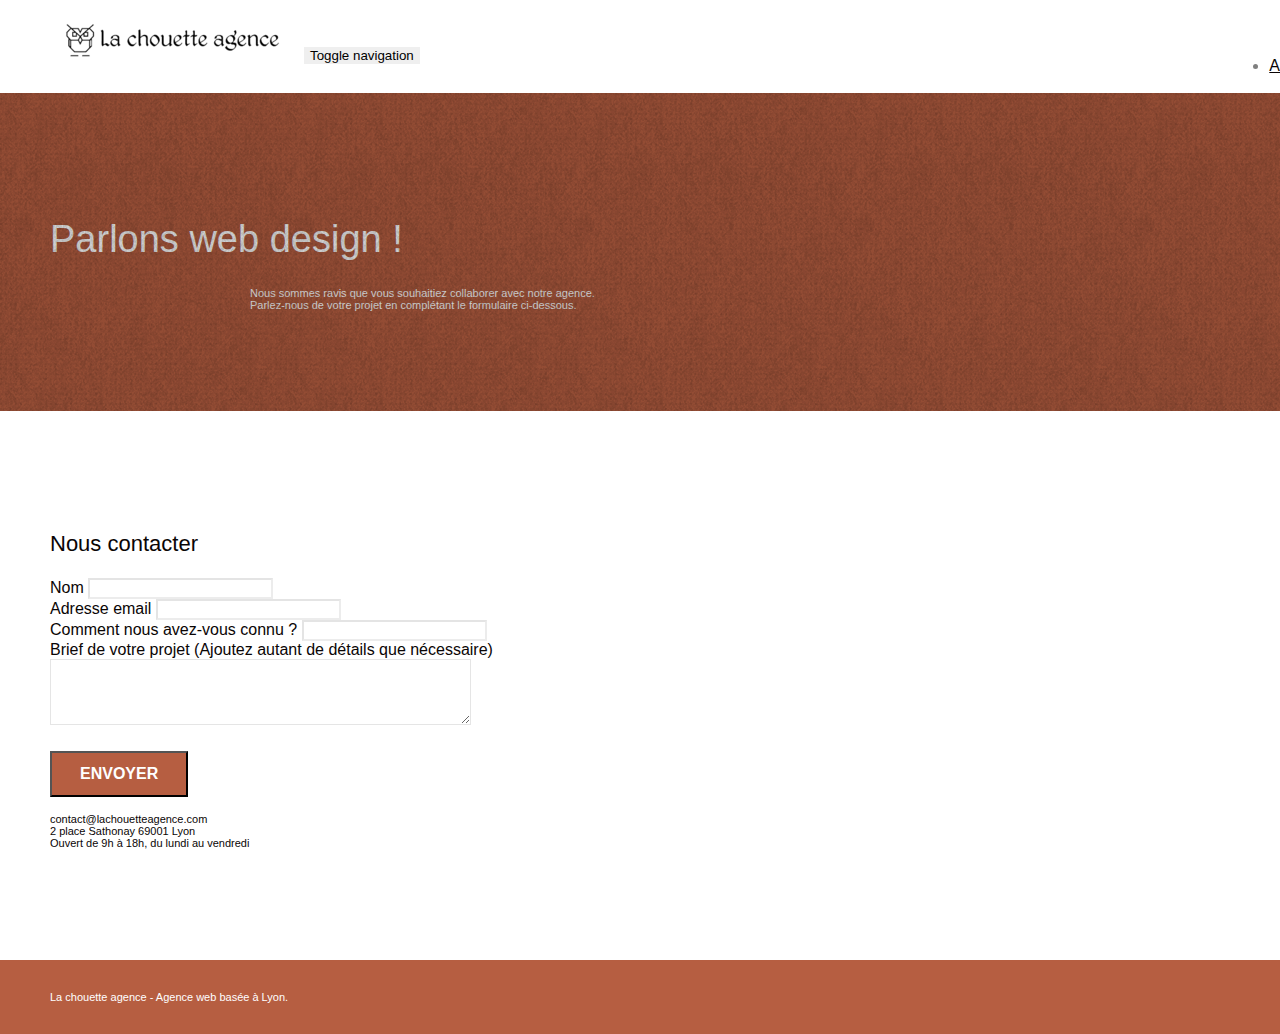
==== contact.html @ 4a5f7260 "supprime lien vide" ====
<!doctype html>
<html lang="fr">
<head>
	<meta charset="utf-8">
	<title>Contacter l'entreprise web design (Lyon): La chouette agence</title>
    <meta name="description" content="Vous avez un projet de refonte ou bien de création de site web? Contactez notre agence web design à Lyon.">
    <meta name="viewport" content="width=device-width, initial-scale=1.0, viewport-fit=cover">
    <link rel="shortcut icon" type="image/png" href="favicon.jpg">
    
	<link rel="stylesheet" type="text/css" href="./css/bootstrap.min.css">
	<link rel="stylesheet" type="text/css" href="style.css">
	<link rel="stylesheet" type="text/css" href="./css/font-awesome.min.css">
	<link rel="stylesheet" type="text/css" href="./css/et-line.min.css">
	
    
	<script src="./js/jquery-2.1.0.min.js"></script>
	<script src="./js/bootstrap.min.js"></script>
	<script src="./js/blocs.min.js"></script>
	<script src="./js/jqBootstrapValidation.js"></script>
	<script src="./js/formHandler.js"></script>

    
<!-- Analytics -->
 
<!-- Analytics END -->
    
</head>
<body>
<!-- Principal conteneur -->
	<div class="page-container">
			<!-- bloc-0 -->
			<header class="bloc bgc-white l-bloc " id="bloc-0">
				<div class="container bloc-sm">
					<nav class="navbar row">
						<div class="navbar-header">
							<a class="navbar-brand" href="index.html"><img src="img/la-chouette-agence.png" alt="entreprise web design logo"/></a>
							<button id="nav-toggle" type="button" class="ui-navbar-toggle navbar-toggle" data-toggle="collapse" data-target=".navbar-1">
								<span class="sr-only">Toggle navigation</span><span class="icon-bar"></span><span class="icon-bar"></span><span class="icon-bar"></span>
							</button>
						</div>
						<div class="collapse navbar-collapse navbar-1 special-dropdown-nav">
							<ul class="site-navigation nav navbar-nav">
								<li>
									<a href="index.html">Accueil</a>
								</li>
								<li>
								</li>
								<li>
									<a href="contact.html">Contact</a>
								</li>
							</ul>
						</div>
					</nav>
				</div>
			</header>
			<!-- bloc-0 END -->

			<main>
				<section class="bloc bg-dots-bg bg-repeat bgc-atomic-tangerine d-bloc bloc-bg-texture texture-paper" id="bloc-6">
					<div class="container bloc-lg">
						<div class="row">
							<div class="col-sm-12">
								<h1 class="text-center hero-bloc-text tc-white">
									Parlons web design !
								</h1>
								<p class="text-center mg-lg tc-white tight-width-whitespace">
									Nous sommes ravis que vous souhaitiez collaborer avec notre agence.<br>
									Parlez-nous de votre projet en complétant le formulaire ci-dessous.
								</p>
							</div>
						</div>
					</div>
				</section>
				<!-- bloc-6 END -->

				<!-- bloc-7 -->
				<section class="bloc bgc-white l-bloc" id="bloc-7">
					<div class="container bloc-lg">
						<h2>Nous contacter</h2>
						<div class="row">
							<div class="col-sm-6">
								<form id="form_1" novalidate>
									<div class="form-group">
										<label for="name">
											Nom
										</label>
										<input id="name" class="form-control" required />
									</div>
									<div class="form-group">
										<label for="email">
											Adresse email
										</label>
										<input id="email" class="form-control" type="email" required />
									</div>
									<div class="form-group">
										<label for="input_504">
											Comment nous avez-vous connu ?
										</label>
										<input class="form-control" type="email" required id="input_504" />
									</div>
									<div class="form-group">
										<label for="message">
											Brief de votre projet (Ajoutez autant de détails que nécessaire)<br>
										</label><textarea id="message" class="form-control" rows="4" cols="50" required></textarea>
									</div> 
									<button class="bloc-button btn btn-lg btn-block cta-hero btn-atomic-tangerine" type="submit">
										Envoyer
									</button>
								</form>
							</div>
							<div class="col-sm-6">
								<p>
									contact@lachouetteagence.com<br>2 place Sathonay 69001 Lyon<br>Ouvert de 9h à 18h, du lundi au vendredi<br>
								</p>
							</div>
						</div>
					</div>
				</section>
				<!-- bloc-7 END -->

				<!-- ScrollToTop Button -->
				<a class="bloc-button btn btn-d scrollToTop" onclick="scrollToTarget('1')"><span class="fa fa-chevron-up"></span></a>
				<!-- ScrollToTop Button END-->				
			</main>

			<!-- bloc-6 -->



<!-- Footer - bloc-8 -->
		<footer class="bloc bgc-atomic-tangerine d-bloc" id="bloc-8">
			<div class="container bloc-sm">
				<div class="row">
					<div class="col-sm-12">
						<p class="text-center white">
							La chouette agence - Agence web basée à Lyon.<br>
						</p>
						<div class="row row-no-gutters social">
							<div class="col-sm-3">
								<div class="text-center">
									<span class="fa fa-twitter icon-md"></span>
								</div>
							</div>
							<div class="col-sm-3">
								<div class="text-center">
									<span class="fa fa-facebook icon-md"></span>
								</div>
							</div>
							<div class="col-sm-3">
								<div class="text-center">
									<span class="fa fa-dribbble icon-md"></span>
								</div>
							</div>
							<div class="col-sm-3">
								<div class="text-center">
									<span class="fa fa-instagram icon-md"></span>
								</div>
							</div>
						</div>
					</div>
				</div>
			</div>
		</footer>
<!-- Footer - bloc-8 END -->

	</div>
<!-- Principal conteneur END -->
    

</body>
</html>
---- style.css ----
body {
    margin: 0;
    padding: 0;
    background: #FFF;
    overflow-x: hidden;
    -webkit-font-smoothing: antialiased;
    -moz-osx-font-smoothing: grayscale;
}

a,
button {
    transition: all .3s ease-in-out;
    outline: none!important;
}

a:hover {
    text-decoration: none;
    cursor: pointer;
}

#page-loading-blocs-notifaction {
    position: fixed;
    top: 0;
    bottom: 0;
    width: 100%;
    z-index: 100000;
    background: #FFFFFF url("img/pageload-spinner.gif") no-repeat center center;
}

.bloc {
    width: 100%;
    clear: both;
    background: 50% 50% no-repeat;
    padding: 0 50px;
    -webkit-background-size: cover;
    -moz-background-size: cover;
    -o-background-size: cover;
    background-size: cover;
    position: relative;
}

.bloc .container {
    padding-left: 0;
    padding-right: 0;
}

.bloc-lg {
    padding: 100px 50px;
}

.bloc-md {
    padding: 50px;
}

.bloc-sm {
    padding: 20px 50px;
}

.bg-center,
.bg-l-edge,
.bg-r-edge,
.bg-t-edge,
.bg-b-edge,
.bg-tl-edge,
.bg-bl-edge,
.bg-tr-edge,
.bg-br-edge,
.bg-repeat {
    -webkit-background-size: auto!important;
    -moz-background-size: auto!important;
    -o-background-size: auto!important;
    background-size: auto!important;
}

.bg-repeat {
    background: repeat;
}

.bg-t-edge {
    background: top no-repeat;
}

.bloc-bg-texture::before {
    content: "";
    background-size: 2px 2px;
    position: absolute;
    top: 0;
    bottom: 0;
    left: 0;
    right: 0;
}

.texture-paper::before {
    background: url("img/texture-paper.png");
    background-size: 280px 280px;
}

.b-parallax {
    background-attachment: fixed;
}

.d-bloc {
    color: rgba(255, 255, 255, .7);
}

.d-bloc button:hover {
    color: rgba(255, 255, 255, .9);
}

.d-bloc .icon-round,
.d-bloc .icon-square,
.d-bloc .icon-rounded,
.d-bloc .icon-semi-rounded-a,
.d-bloc .icon-semi-rounded-b {
    border-color: rgba(255, 255, 255, .9);
}

.d-bloc .divider-h span {
    border-color: rgba(255, 255, 255, .2);
}

.d-bloc .a-btn,
.d-bloc .navbar a,
.d-bloc .navbar-brand,
.d-bloc a .icon-sm,
.d-bloc a .icon-md,
.d-bloc a .icon-lg,
.d-bloc a .icon-xl,
.d-bloc h1 a,
.d-bloc h2 a,
.d-bloc h3 a,
.d-bloc h4 a,
.d-bloc h5 a,
.d-bloc h6 a,
.d-bloc p a {
    color: rgba(255, 255, 255, .6);
}

.d-bloc .a-btn:hover,
.d-bloc .navbar a:hover,
.d-bloc .navbar-brand:hover,
.d-bloc a:hover .icon-sm,
.d-bloc a:hover .icon-md,
.d-bloc a:hover .icon-lg,
.d-bloc a:hover .icon-xl,
.d-bloc h1 a:hover,
.d-bloc h2 a:hover,
.d-bloc h3 a:hover,
.d-bloc h4 a:hover,
.d-bloc h5 a:hover,
.d-bloc h6 a:hover,
.d-bloc p a:hover {
    color: rgba(255, 255, 255, 1);
}

.d-bloc .navbar-toggle .icon-bar {
    background: rgba(255, 255, 255, 1);
}

.d-bloc .btn-wire,
.d-bloc .btn-wire:hover {
    color: rgba(255, 255, 255, 1);
    border-color: rgba(255, 255, 255, 1);
}

.d-bloc .panel {
    color: rgba(0, 0, 0, .5);
}

.d-bloc .panel button:hover {
    color: rgba(0, 0, 0, .7);
}

.d-bloc .panel icon {
    border-color: rgba(0, 0, 0, .7);
}

.d-bloc .panel .divider-h span {
    border-color: rgba(0, 0, 0, .1);
}

.d-bloc .panel .a-btn {
    color: rgba(0, 0, 0, .6);
}

.d-bloc .panel .a-btn:hover {
    color: rgba(0, 0, 0, 1);
}

.d-bloc .panel .btn-wire,
.d-bloc .panel .btn-wire:hover {
    color: rgba(0, 0, 0, .7);
    border-color: rgba(0, 0, 0, .3);
}

.d-bloc .panel,
.l-bloc {
    color: rgba(0, 0, 0, .5);
}

.d-bloc .panel button:hover,
.l-bloc button:hover {
    color: rgba(0, 0, 0, .7);
}

.l-bloc .icon-round,
.l-bloc .icon-square,
.l-bloc .icon-rounded,
.l-bloc .icon-semi-rounded-a,
.l-bloc .icon-semi-rounded-b {
    border-color: rgba(0, 0, 0, .7);
}

.d-bloc .panel .divider-h span,
.l-bloc .divider-h span {
    border-color: rgba(0, 0, 0, .1);
}

.d-bloc .panel .a-btn,
.l-bloc .a-btn,
.l-bloc .navbar a,
.l-bloc .navbar-brand,
.l-bloc a .icon-sm,
.l-bloc a .icon-md,
.l-bloc a .icon-lg,
.l-bloc a .icon-xl,
.l-bloc h1 a,
.l-bloc h2 a,
.l-bloc h3 a,
.l-bloc h4 a,
.l-bloc h5 a,
.l-bloc h6 a,
.l-bloc p a {
    color: rgba(0, 0, 0, .6);
}

.d-bloc .panel .a-btn:hover,
.l-bloc .a-btn:hover,
.l-bloc .navbar a:hover,
.l-bloc .navbar-brand:hover,
.l-bloc a:hover .icon-sm,
.l-bloc a:hover .icon-md,
.l-bloc a:hover .icon-lg,
.l-bloc a:hover .icon-xl,
.l-bloc h1 a:hover,
.l-bloc h2 a:hover,
.l-bloc h3 a:hover,
.l-bloc h4 a:hover,
.l-bloc h5 a:hover,
.l-bloc h6 a:hover,
.l-bloc p a:hover {
    color: rgba(0, 0, 0, 1);
}

.l-bloc .navbar-toggle .icon-bar {
    color: rgba(0, 0, 0, .6);
}

.d-bloc .panel .btn-wire,
.d-bloc .panel .btn-wire:hover,
.l-bloc .btn-wire,
.l-bloc .btn-wire:hover {
    color: rgba(0, 0, 0, .7);
    border-color: rgba(0, 0, 0, .3);
}

.voffset {
    margin-top: 30px;
}

.voffset-lg {
    margin-top: 80px;
}

.row-no-gutters {
    margin-right: 0;
    margin-left: 0;
}

.row.row-no-gutters > [class^="col-"],
.row.row-no-gutters > [class*=" col-"] {
    padding-right: 0;
    padding-left: 0;
}

#bloc-1-hero h1 {
    font-size: 32px;
}

.navbar {
    margin-bottom: 0;
    z-index: 1;
}

.navbar-brand {
    height: auto;
    padding: 3px 15px;
    font-size: 25px;
    font-weight: normal;
    font-weight: 600;
    line-height: 44px;
}

.navbar-brand img {
    max-height: 200px;
    margin: 0 5px 0 0;
    display: inline;
}

.navbar-brand img[src$=svg] {
    min-width: 100px;
}

.nav-center .navbar-brand img {
    margin: 0;
}

.navbar .nav {
    padding-top: 2px;
    margin-right: -16px;
    float: right;
    z-index: 1;
}

.nav > li {
    float: left;
    margin-top: 4px;
    font-size: 16px;
}

.navbar-nav .open .dropdown-menu > li > a {
    text-align: inherit;
}

.nav > li a:hover,
.nav > li a:focus {
    background: transparent;
}

.navbar-toggle {
    margin: 10px 10px 0 0;
    border: 0px;
}

.navbar-toggle:hover {
    background: transparent!important;
}

.navbar-toggle .icon-bar {
    background-color: rgba(0, 0, 0, .5);
    width: 26px;
}

.nav-invert .navbar .nav {
    float: left;
}

.nav-invert .navbar-header,
.nav-invert .navbar-brand {
    float: right;
    position: relative;
    z-index: 2;
}

@media (min-width: 768px) {
    .site-navigation {
        position: absolute;
        top: 50%;
        right: 20px;
        transform: translate(0, -50%);
        -webkit-transform: translateY(-50%);
    }
    .nav > li .dropdown-menu a,
    .nav > li .dropdown-menu a:hover {
        color: #484848;
    }
    .nav-invert .site-navigation {
        left: 0;
        right: 0;
    }
    .nav-center {
        text-align: center;
    }
    .nav-center .navbar-header {
        width: 100%;
    }
    .nav-center .navbar-header,
    .nav-center .navbar-brand,
    .nav-center .nav > li {
        float: none;
        display: inline-block;
    }
    .nav-center .site-navigation {
        position: relative;
        width: 100%;
        right: 0;
        margin-right: 0px;
        margin-top: 20px;
    }
    .nav-center.mini-nav .navbar-toggle {
        float: none;
        margin: 10px auto 0;
    }
}

.nav > li > .dropdown a {
    background: none!important;
    display: block;
    padding: 14px 15px;
}

nav .caret {
    margin: 0 5px;
}

.dropdown-menu .dropdown-menu {
    top: -8px;
    left: 100%;
}

.dropdown-menu .dropmenu-flow-right {
    top: 100%;
    left: 0;
    margin-left: -1px;
    border-top-left-radius: 0;
    border-top-right-radius: 0;
}

.dropdown-menu .dropdown span {
    border: 4px solid black;
    border-top-color: transparent;
    border-right-color: transparent;
    border-bottom-color: transparent;
    margin: 6px -5px 0 0!important;
    float: right;
}

.mg-md {
    margin-top: 10px;
    margin-bottom: 20px;
}

.mg-lg {
    margin-top: 10px;
    margin-bottom: 40px;
}

.btn {
    margin: 0 5px 5px 0;
}

.btn.pull-right {
    margin: 0 0 5px 5px;
}

.btn-d,
.btn-d:hover,
.btn-d:focus {
    color: #FFF;
    background: rgba(0, 0, 0, .3);
}

button {
    outline: none!important;
}

.btn-rd {
    border-radius: 40px;
}

.btn-clean {
    border: 1px solid rgba(0, 0, 0, .08);
    border-bottom-color: rgba(0, 0, 0, .1);
    text-shadow: 0 1px 0 rgba(0, 0, 1, .1);
    box-shadow: 0 1px 3px rgba(0, 0, 1, .25), inset 0 1px 0 0 rgba(255, 255, 255, .15);
}

.icon-md {
    font-size: 30px!important;
}

.icon-lg {
    font-size: 60px!important;
}

.sm-shadow {
    text-shadow: 0 1px 2px rgba(0, 0, 0, .3);
}

.panel-sq,
.panel-sq .panel-heading,
.panel-sq .panel-footer {
    border-radius: 0;
}

.panel-rd {
    border-radius: 30px;
}

.panel-rd .panel-heading {
    border-radius: 29px 29px 0 0;
}

.panel-rd .panel-footer {
    border-radius: 0 0 29px 29px;
}

.form-control {
    border-color: rgba(0, 0, 0, .1);
    box-shadow: none;
}

.scrollToTop {
    width: 40px;
    height: 40px;
    position: fixed;
    bottom: 20px;
    right: 20px;
    opacity: 0;
    z-index: 500;
    transition: all .3s ease-in-out;
}

.scrollToTop span {
    margin-top: 6px;
}

.showScrollTop {
    font-size: 14px;
    opacity: 1;
}

a[data-lightbox] {
    position: relative;
    display: block;
    text-align: center;
}

a[data-lightbox]:hover::before {
    content: "+";
    font-family: "HelveticaNeue-Light", "Helvetica Neue Light", "Helvetica Neue", Helvetica, Arial;
    font-size: 32px;
    width: 50px;
    height: 50px;
    margin-left: -25px;
    border-radius: 50%;
    background: rgba(0, 0, 0, .6);
    color: #FFF;
    font-weight: 100;
    z-index: 1;
    position: absolute;
    top: 50%;
    transform: translateY(-50%);
    -webkit-transform: translateY(-50%);
}

a[data-lightbox]:hover img {
    opacity: 0.6;
    -webkit-animation-fill-mode: none;
    animation-fill-mode: none;
}

#lightbox-modal {
    display: flex;
    align-items: center;
}

#lightbox-modal .modal-dialog {
    width: 90%;
    max-width: 900px;
    margin: 0 auto 0;
}

#lightbox-modal .modal-dialog img {
    max-height: 90vh;
    margin: 0 auto;
}

.lightbox-caption {
    padding: 20px;
    color: #FFF;
    background: rgba(0, 0, 0, .5);
    position: absolute;
    left: 15px;
    right: 15px;
    bottom: 5px;
}

.close-lightbox {
    color: #FFF;
    font-size: 30px;
    position: absolute;
    top: 20px;
    right: 20px;
    z-index: 20;
    background: rgba(0, 0, 0, .5);
    border: none;
    line-height: 30px;
    padding: 0 9px 5px;
    opacity: 0.3;
}

.close-lightbox:hover,
.next-lightbox:hover,
.prev-lightbox:hover {
    opacity: 1.0;
    color: #FFF;
}

.next-lightbox,
.prev-lightbox {
    font-size: 20px;
    color: rgba(255, 255, 255, .9);
    background: rgba(0, 0, 0, .5);
    transition: all .2s ease-in-out;
    position: absolute;
    top: 45%;
    z-index: 1;
    opacity: 0.4;
}

.next-lightbox {
    padding: 6px 8px 1px 13px;
    right: 25px;
}

.prev-lightbox {
    padding: 6px 13px 1px 10px;
    left: 25px;
}

.snapshot-lb .modal-body {
    padding-bottom: 45px;
}

.snapshot-lb .lightbox-caption {
    padding: 0;
    color: rgba(0, 0, 0, .5);
    background: none;
}

h1,
h2,
h3,
h4,
h5,
h6,
p,
label,
.btn,
a {
    font-family: "helvetica";
    font-weight: 400;
    color: #0A0505!important;
}

.container {
    max-width: 1000px;
}

.hero-bloc-text {
    font-size: 38px;
}

.hero-bloc-text-sub {
    font-size: 36px;
}

.statement-bloc-text {
    line-height: 26px;
    font-style: italic;
    font-size: 20px;
    text-align: center;
    font-weight: lighter;
    max-width: 520px;
    margin: auto auto auto auto;
}

p {
    font-size: 11px;
}

.tight-width-whitespace {
    max-width: 600px;
    margin: auto auto auto auto;
}

.h1 {
    font-size: 20px;
    font-family: "Open Sans";
}

.cta-hero {
    margin-top: 22px;
    color: #FFFFFF!important;
    text-transform: uppercase;
    padding: 12px 28px 12px 28px;
    font-size: 16px;
    font-weight: 700;
}

.social {
    max-width: 400px;
    margin: auto auto auto auto;
}

h2 {
    font-size: 22px;
    line-height: 1.4em;
}

h3 {
    font-size: 15px;
    text-transform: uppercase;
    font-weight: 700;
    color: #333333!important;
}

.med-width-whitespace {
    max-width: 800px;
    margin: auto auto auto auto;
    box-shadow: 0px 0px 0px #000000;
}

h1 {
    color: #333333!important;
}

h4 {
    color: #333333!important;
}

.icons {
    margin-bottom: 14px;
    margin-top: 24px;
}

.white {
    color: #FFFFFF!important;
}

.portfolio-thumb {
    margin-bottom: 24px;
}

.portfolio-row {
    margin-bottom: 44px;
    margin-top: 50px;
}

.avatar {
    box-shadow: 0px 4px 9px rgba(0, 0, 0, 0.3);
}

.black-background {
    background-color: rgba(165, 147, 99, 0.7);
    padding: 40px 40px 40px 40px;
}

.bold-link {
    font-weight: 900;
    text-decoration: underline!important;
}

.bgc-white {
    background-color: #FFFFFF;
}

.bgc-dark-slate-blue {
    background-color: #364577;
}

.bgc-atomic-tangerine {
    background-color: #B65E41;
}

.tc-white {
    color: #fff!important;
}

.btn-atomic-tangerine {
    background: #B65E41;
    color: #FFFFFF!important;
}

.btn-atomic-tangerine:hover {
    background: #c27956!important;
    color: #FFFFFF!important;
}

.ltc-white {
    color: #FFFFFF!important;
}

.ltc-white:hover {
    color: #cccccc!important;
}

.ltc-atomic-tangerine {
    color: #B65E41!important;
}

.ltc-atomic-tangerine:hover {
    color: #c27956!important;
}

.icon-dark-slate-blue {
    color: #364577!important;
    border-color: #364577!important;
}

.bg-dots-bg {
    background-image: url("img/dots-bg.png");
}

.bg-lines-h2-bg {
    background-image: url("img/lines-h2-bg.png");
}

.bg-banniere {
    background-image: url("img/la-chouette-agence-banniere.jpg");
}

.bg-presentation {
    background-image: url("img/image-de-presentation.bmp");
}

@media (max-width: 1024px) {
    .bloc {
        padding-left: 20px;
        padding-right: 20px;
    }
    .bloc.full-width-bloc,
    .bloc-tile-2.full-width-bloc .container,
    .bloc-tile-3.full-width-bloc .container,
    .bloc-tile-4.full-width-bloc .container {
        padding-left: 0;
        padding-right: 0;
    }
}

@media (max-width: 992px) and (min-width: 768px) {
    .navbar .nav {
        max-width: 80%
    }
    .nav-center.navbar .nav {
        max-width: 100%
    }
}

@media only screen and (min-width: 768px) and (max-width: 1024px) and (orientation: landscape) {
    .b-parallax {
        background-attachment: scroll;
    }
}

@media only screen and (min-width: 1024px) and (max-width: 1366px) and (-webkit-min-device-pixel-ratio: 1.5) {
    .b-parallax {
        background-attachment: scroll;
    }
}

@media (max-width: 991px) {
    .container {
        width: 100%;
    }
    .b-parallax {
        background-attachment: scroll;
    }
    .page-container,
    #hero-bloc {
        overflow-x: hidden;
        position: relative;
    }
    .bloc-group,
    .bloc-group .bloc {
        display: block;
        width: 100%;
    }
    .bloc-fill-screen .fill-bloc-top-edge,
    .bloc-fill-screen .fill-bloc-bottom-edge {
        padding: 0 20px;
    }
}

@media (max-width: 767px) {
    .page-container {
        overflow-x: hidden;
        position: relative;
    }
    h1,
    h2,
    h3,
    h4,
    h5,
    h6,
    p,
    #disqus_thread {
        padding-left: 10px!important;
        padding-right: 10px!important;
    }
    .b-parallax {
        background-attachment: scroll;
    }
    .navbar .nav {
        padding-top: 0;
        border-top: 1px solid rgba(0, 0, 0, .2);
        float: none!important;
    }
    .navbar.row {
        margin-left: 0;
        margin-right: 0;
    }
    .site-navigation {
        position: inherit;
        transform: none;
        -webkit-transform: none;
        -ms-transform: none;
    }
    .nav > li {
        margin-top: 0;
        border-bottom: 1px solid rgba(0, 0, 0, .1);
        background: rgba(0, 0, 0, .05);
        text-align: left;
        padding-left: 15px;
        width: 100%;
    }
    .nav > li:hover {
        background: rgba(0, 0, 0, .08);
    }
    .dropdown .dropdown a .caret {
        float: none;
        margin: 5px 0 0 10px!important;
        border: 4px solid black;
        border-bottom-color: transparent;
        border-right-color: transparent;
        border-left-color: transparent;
    }
    #hero-bloc .navbar .nav {
        background: rgba(0, 0, 0, .8);
    }
    #hero-bloc .navbar .nav a {
        color: rgba(255, 255, 255, .6);
    }
    .hero {
        padding: 50px 0;
    }
    .hero-nav {
        left: -1px;
        right: -1px;
    }
    .navbar-collapse {
        padding: 0;
        overflow-x: hidden;
        -webkit-box-shadow: none;
        box-shadow: none;
    }
    .navbar-brand img {
        max-height: 40px;
        width: auto;
    }
    .nav-invert .navbar-header {
        float: none;
        width: 100%;
    }
    .nav-invert .navbar-toggle {
        float: left;
        margin-left: 10px;
    }
    .bloc {
        padding-left: 0;
        padding-right: 0;
    }
    .bloc-xxl,
    .bloc-xl,
    .bloc-lg {
        padding: 40px 0;
    }
    .bloc-sm,
    .bloc-md {
        padding-left: 0;
        padding-right: 0;
    }
    .bloc-tile-2 .container,
    .bloc-tile-3 .container,
    .bloc-tile-4 .container,
    .bloc-fill-screen .fill-bloc-top-edge,
    .bloc-fill-screen .fill-bloc-bottom-edge {
        padding-left: 0;
        padding-right: 0;
    }
    .a-block {
        padding: 0 10px;
    }
    .btn-dwn {
        display: none;
    }
    .voffset {
        margin-top: 5px;
    }
    .voffset-md {
        margin-top: 20px;
    }
    .voffset-lg {
        margin-top: 30px;
    }
    form {
        padding: 5px;
    }
    .close-lightbox {
        display: inline-block;
    }
    .blocsapp-device-iphone5 {
        background-size: 216px 425px;
        padding-top: 60px;
        width: 216px;
        height: 425px;
    }
    .blocsapp-device-iphone5 img {
        width: 180px;
        height: 320px;
    }
}

@media (max-width: 400px) {
    .bloc {
        padding-left: 0;
        padding-right: 0;
    }
}

@media (max-width: 767px) {
    .bloc-mob-center-text {
        text-align: center;
    }
}
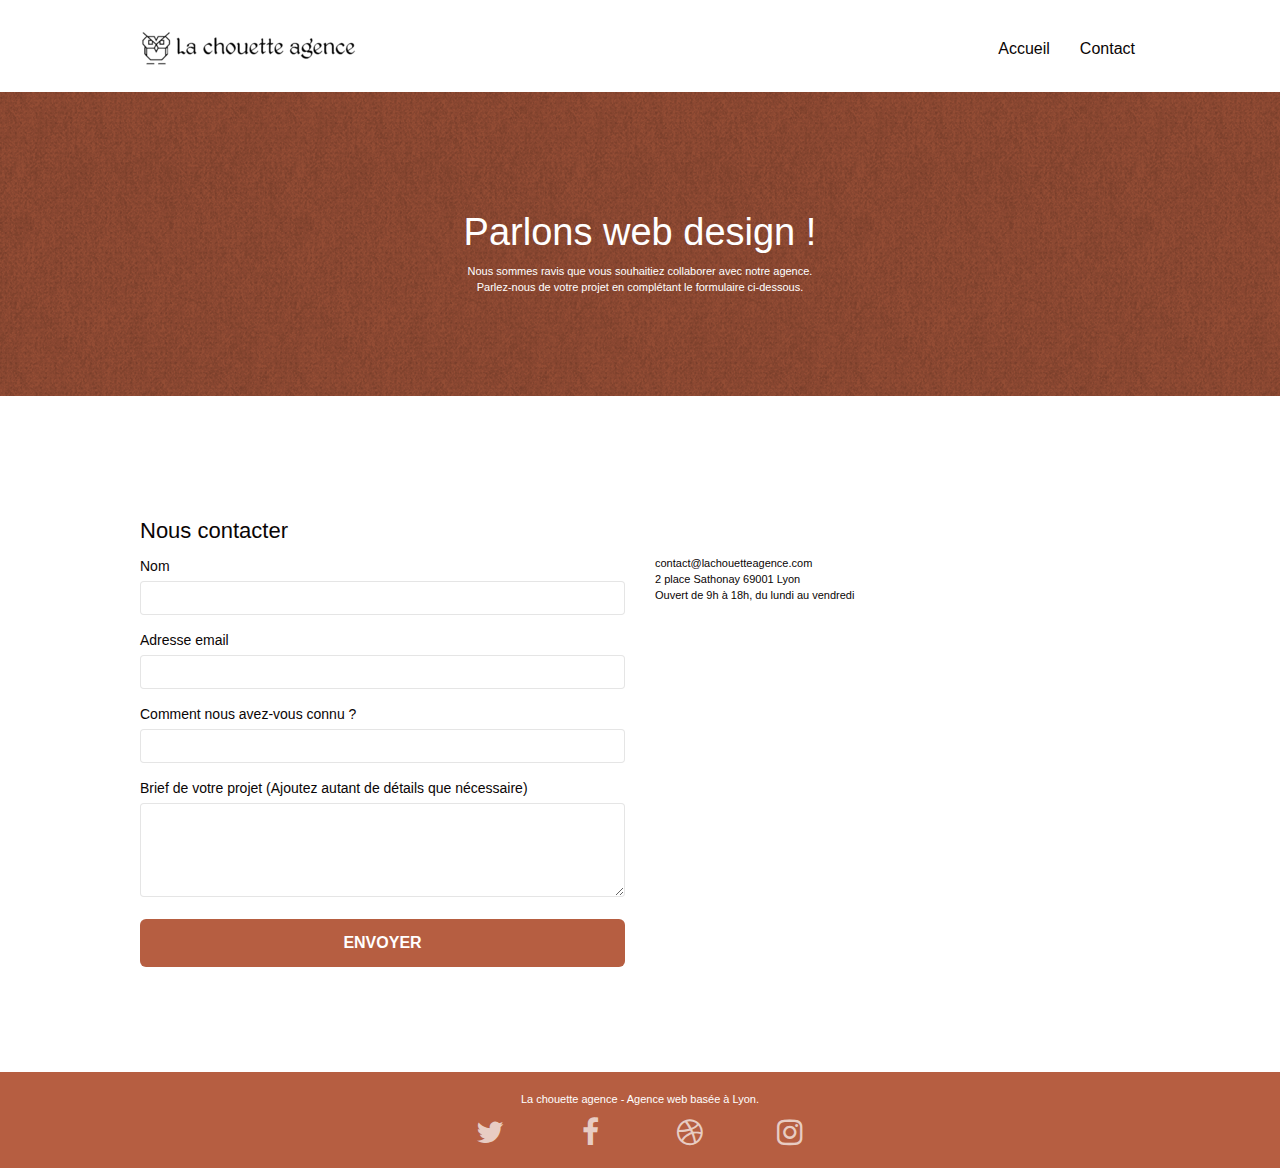
==== commit f78a6773: "ajoute les fichiers css minifié" ====
--- a/contact.html
+++ b/contact.html
@@ -8,7 +8,7 @@
     <link rel="shortcut icon" type="image/png" href="favicon.jpg">
     
 	<link rel="stylesheet" type="text/css" href="./css/bootstrap.min.css">
-	<link rel="stylesheet" type="text/css" href="style.css">
+	<link rel="stylesheet" type="text/css" href="style.min.css">
 	<link rel="stylesheet" type="text/css" href="./css/font-awesome.min.css">
 	<link rel="stylesheet" type="text/css" href="./css/et-line.min.css">
 	
@@ -16,8 +16,8 @@
 	<script src="./js/jquery-2.1.0.min.js"></script>
 	<script src="./js/bootstrap.min.js"></script>
 	<script src="./js/blocs.min.js"></script>
-	<script src="./js/jqBootstrapValidation.js"></script>
-	<script src="./js/formHandler.js"></script>
+	<script src="./js/jqBootstrapValidation.min.js"></script>
+	<script src="./js/formHandler.min.js"></script>
 
     
 <!-- Analytics -->
--- a/style.min.css
+++ b/style.min.css
@@ -0,0 +1 @@
+body{margin:0;padding:0;background:#FFF;overflow-x:hidden;-webkit-font-smoothing:antialiased;-moz-osx-font-smoothing:grayscale}a,button{transition:all .3s ease-in-out;outline:none!important}a:hover{text-decoration:none;cursor:pointer}#page-loading-blocs-notifaction{position:fixed;top:0;bottom:0;width:100%;z-index:100000;background:#FFF url(img/pageload-spinner.gif) no-repeat center center}.bloc{width:100%;clear:both;background:50% 50% no-repeat;padding:0 50px;-webkit-background-size:cover;-moz-background-size:cover;-o-background-size:cover;background-size:cover;position:relative}.bloc .container{padding-left:0;padding-right:0}.bloc-lg{padding:100px 50px}.bloc-md{padding:50px}.bloc-sm{padding:20px 50px}.bg-center,.bg-l-edge,.bg-r-edge,.bg-t-edge,.bg-b-edge,.bg-tl-edge,.bg-bl-edge,.bg-tr-edge,.bg-br-edge,.bg-repeat{-webkit-background-size:auto!important;-moz-background-size:auto!important;-o-background-size:auto!important;background-size:auto!important}.bg-repeat{background:repeat}.bg-t-edge{background:top no-repeat}.bloc-bg-texture::before{content:"";background-size:2px 2px;position:absolute;top:0;bottom:0;left:0;right:0}.texture-paper::before{background:url(img/texture-paper.png);background-size:280px 280px}.b-parallax{background-attachment:fixed}.d-bloc{color:rgba(255,255,255,.7)}.d-bloc button:hover{color:rgba(255,255,255,.9)}.d-bloc .icon-round,.d-bloc .icon-square,.d-bloc .icon-rounded,.d-bloc .icon-semi-rounded-a,.d-bloc .icon-semi-rounded-b{border-color:rgba(255,255,255,.9)}.d-bloc .divider-h span{border-color:rgba(255,255,255,.2)}.d-bloc .a-btn,.d-bloc .navbar a,.d-bloc .navbar-brand,.d-bloc a .icon-sm,.d-bloc a .icon-md,.d-bloc a .icon-lg,.d-bloc a .icon-xl,.d-bloc h1 a,.d-bloc h2 a,.d-bloc h3 a,.d-bloc h4 a,.d-bloc h5 a,.d-bloc h6 a,.d-bloc p a{color:rgba(255,255,255,.6)}.d-bloc .a-btn:hover,.d-bloc .navbar a:hover,.d-bloc .navbar-brand:hover,.d-bloc a:hover .icon-sm,.d-bloc a:hover .icon-md,.d-bloc a:hover .icon-lg,.d-bloc a:hover .icon-xl,.d-bloc h1 a:hover,.d-bloc h2 a:hover,.d-bloc h3 a:hover,.d-bloc h4 a:hover,.d-bloc h5 a:hover,.d-bloc h6 a:hover,.d-bloc p a:hover{color:rgba(255,255,255,1)}.d-bloc .navbar-toggle .icon-bar{background:rgba(255,255,255,1)}.d-bloc .btn-wire,.d-bloc .btn-wire:hover{color:rgba(255,255,255,1);border-color:rgba(255,255,255,1)}.d-bloc .panel{color:rgba(0,0,0,.5)}.d-bloc .panel button:hover{color:rgba(0,0,0,.7)}.d-bloc .panel icon{border-color:rgba(0,0,0,.7)}.d-bloc .panel .divider-h span{border-color:rgba(0,0,0,.1)}.d-bloc .panel .a-btn{color:rgba(0,0,0,.6)}.d-bloc .panel .a-btn:hover{color:rgba(0,0,0,1)}.d-bloc .panel .btn-wire,.d-bloc .panel .btn-wire:hover{color:rgba(0,0,0,.7);border-color:rgba(0,0,0,.3)}.d-bloc .panel,.l-bloc{color:rgba(0,0,0,.5)}.d-bloc .panel button:hover,.l-bloc button:hover{color:rgba(0,0,0,.7)}.l-bloc .icon-round,.l-bloc .icon-square,.l-bloc .icon-rounded,.l-bloc .icon-semi-rounded-a,.l-bloc .icon-semi-rounded-b{border-color:rgba(0,0,0,.7)}.d-bloc .panel .divider-h span,.l-bloc .divider-h span{border-color:rgba(0,0,0,.1)}.d-bloc .panel .a-btn,.l-bloc .a-btn,.l-bloc .navbar a,.l-bloc .navbar-brand,.l-bloc a .icon-sm,.l-bloc a .icon-md,.l-bloc a .icon-lg,.l-bloc a .icon-xl,.l-bloc h1 a,.l-bloc h2 a,.l-bloc h3 a,.l-bloc h4 a,.l-bloc h5 a,.l-bloc h6 a,.l-bloc p a{color:rgba(0,0,0,.6)}.d-bloc .panel .a-btn:hover,.l-bloc .a-btn:hover,.l-bloc .navbar a:hover,.l-bloc .navbar-brand:hover,.l-bloc a:hover .icon-sm,.l-bloc a:hover .icon-md,.l-bloc a:hover .icon-lg,.l-bloc a:hover .icon-xl,.l-bloc h1 a:hover,.l-bloc h2 a:hover,.l-bloc h3 a:hover,.l-bloc h4 a:hover,.l-bloc h5 a:hover,.l-bloc h6 a:hover,.l-bloc p a:hover{color:rgba(0,0,0,1)}.l-bloc .navbar-toggle .icon-bar{color:rgba(0,0,0,.6)}.d-bloc .panel .btn-wire,.d-bloc .panel .btn-wire:hover,.l-bloc .btn-wire,.l-bloc .btn-wire:hover{color:rgba(0,0,0,.7);border-color:rgba(0,0,0,.3)}.voffset{margin-top:30px}.voffset-lg{margin-top:80px}.row-no-gutters{margin-right:0;margin-left:0}.row.row-no-gutters>[class^="col-"],.row.row-no-gutters>[class*=" col-"]{padding-right:0;padding-left:0}#bloc-1-hero h1{font-size:32px}.navbar{margin-bottom:0;z-index:1}.navbar-brand{height:auto;padding:3px 15px;font-size:25px;font-weight:400;font-weight:600;line-height:44px}.navbar-brand img{max-height:200px;margin:0 5px 0 0;display:inline}.navbar-brand img[src$=svg]{min-width:100px}.nav-center .navbar-brand img{margin:0}.navbar .nav{padding-top:2px;margin-right:-16px;float:right;z-index:1}.nav>li{float:left;margin-top:4px;font-size:16px}.navbar-nav .open .dropdown-menu>li>a{text-align:inherit}.nav>li a:hover,.nav>li a:focus{background:transparent}.navbar-toggle{margin:10px 10px 0 0;border:0}.navbar-toggle:hover{background:transparent!important}.navbar-toggle .icon-bar{background-color:rgba(0,0,0,.5);width:26px}.nav-invert .navbar .nav{float:left}.nav-invert .navbar-header,.nav-invert .navbar-brand{float:right;position:relative;z-index:2}@media (min-width:768px){.site-navigation{position:absolute;top:50%;right:20px;transform:translate(0,-50%);-webkit-transform:translateY(-50%)}.nav>li .dropdown-menu a,.nav>li .dropdown-menu a:hover{color:#484848}.nav-invert .site-navigation{left:0;right:0}.nav-center{text-align:center}.nav-center .navbar-header{width:100%}.nav-center .navbar-header,.nav-center .navbar-brand,.nav-center .nav>li{float:none;display:inline-block}.nav-center .site-navigation{position:relative;width:100%;right:0;margin-right:0;margin-top:20px}.nav-center.mini-nav .navbar-toggle{float:none;margin:10px auto 0}}.nav>li>.dropdown a{background:none!important;display:block;padding:14px 15px}nav .caret{margin:0 5px}.dropdown-menu .dropdown-menu{top:-8px;left:100%}.dropdown-menu .dropmenu-flow-right{top:100%;left:0;margin-left:-1px;border-top-left-radius:0;border-top-right-radius:0}.dropdown-menu .dropdown span{border:4px solid black;border-top-color:transparent;border-right-color:transparent;border-bottom-color:transparent;margin:6px -5px 0 0!important;float:right}.mg-md{margin-top:10px;margin-bottom:20px}.mg-lg{margin-top:10px;margin-bottom:40px}.btn{margin:0 5px 5px 0}.btn.pull-right{margin:0 0 5px 5px}.btn-d,.btn-d:hover,.btn-d:focus{color:#FFF;background:rgba(0,0,0,.3)}button{outline:none!important}.btn-rd{border-radius:40px}.btn-clean{border:1px solid rgba(0,0,0,.08);border-bottom-color:rgba(0,0,0,.1);text-shadow:0 1px 0 rgba(0,0,1,.1);box-shadow:0 1px 3px rgba(0,0,1,.25),inset 0 1px 0 0 rgba(255,255,255,.15)}.icon-md{font-size:30px!important}.icon-lg{font-size:60px!important}.sm-shadow{text-shadow:0 1px 2px rgba(0,0,0,.3)}.panel-sq,.panel-sq .panel-heading,.panel-sq .panel-footer{border-radius:0}.panel-rd{border-radius:30px}.panel-rd .panel-heading{border-radius:29px 29px 0 0}.panel-rd .panel-footer{border-radius:0 0 29px 29px}.form-control{border-color:rgba(0,0,0,.1);box-shadow:none}.scrollToTop{width:40px;height:40px;position:fixed;bottom:20px;right:20px;opacity:0;z-index:500;transition:all .3s ease-in-out}.scrollToTop span{margin-top:6px}.showScrollTop{font-size:14px;opacity:1}a[data-lightbox]{position:relative;display:block;text-align:center}a[data-lightbox]:hover::before{content:"+";font-family:"HelveticaNeue-Light","Helvetica Neue Light","Helvetica Neue",Helvetica,Arial;font-size:32px;width:50px;height:50px;margin-left:-25px;border-radius:50%;background:rgba(0,0,0,.6);color:#FFF;font-weight:100;z-index:1;position:absolute;top:50%;transform:translateY(-50%);-webkit-transform:translateY(-50%)}a[data-lightbox]:hover img{opacity:.6;-webkit-animation-fill-mode:none;animation-fill-mode:none}#lightbox-modal{display:flex;align-items:center}#lightbox-modal .modal-dialog{width:90%;max-width:900px;margin:0 auto 0}#lightbox-modal .modal-dialog img{max-height:90vh;margin:0 auto}.lightbox-caption{padding:20px;color:#FFF;background:rgba(0,0,0,.5);position:absolute;left:15px;right:15px;bottom:5px}.close-lightbox{color:#FFF;font-size:30px;position:absolute;top:20px;right:20px;z-index:20;background:rgba(0,0,0,.5);border:none;line-height:30px;padding:0 9px 5px;opacity:.3}.close-lightbox:hover,.next-lightbox:hover,.prev-lightbox:hover{opacity:1;color:#FFF}.next-lightbox,.prev-lightbox{font-size:20px;color:rgba(255,255,255,.9);background:rgba(0,0,0,.5);transition:all .2s ease-in-out;position:absolute;top:45%;z-index:1;opacity:.4}.next-lightbox{padding:6px 8px 1px 13px;right:25px}.prev-lightbox{padding:6px 13px 1px 10px;left:25px}.snapshot-lb .modal-body{padding-bottom:45px}.snapshot-lb .lightbox-caption{padding:0;color:rgba(0,0,0,.5);background:none}h1,h2,h3,h4,h5,h6,p,label,.btn,a{font-family:"helvetica";font-weight:400;color:#0A0505!important}.container{max-width:1000px}.hero-bloc-text{font-size:38px}.hero-bloc-text-sub{font-size:36px}.statement-bloc-text{line-height:26px;font-style:italic;font-size:20px;text-align:center;font-weight:lighter;max-width:520px;margin:auto auto auto auto}p{font-size:11px}.tight-width-whitespace{max-width:600px;margin:auto auto auto auto}.h1{font-size:20px;font-family:"Open Sans"}.cta-hero{margin-top:22px;color:#FFFFFF!important;text-transform:uppercase;padding:12px 28px 12px 28px;font-size:16px;font-weight:700}.social{max-width:400px;margin:auto auto auto auto}h2{font-size:22px;line-height:1.4em}h3{font-size:15px;text-transform:uppercase;font-weight:700;color:#333333!important}.med-width-whitespace{max-width:800px;margin:auto auto auto auto;box-shadow:0 0 0 #000}h1{color:#333333!important}h4{color:#333333!important}.icons{margin-bottom:14px;margin-top:24px}.white{color:#FFFFFF!important}.portfolio-thumb{margin-bottom:24px}.portfolio-row{margin-bottom:44px;margin-top:50px}.avatar{box-shadow:0 4px 9px rgba(0,0,0,.3)}.black-background{background-color:rgba(165,147,99,.7);padding:40px 40px 40px 40px}.bold-link{font-weight:900;text-decoration:underline!important}.bgc-white{background-color:#FFF}.bgc-dark-slate-blue{background-color:#364577}.bgc-atomic-tangerine{background-color:#B65E41}.tc-white{color:#fff!important}.btn-atomic-tangerine{background:#B65E41;color:#FFFFFF!important}.btn-atomic-tangerine:hover{background:#c27956!important;color:#FFFFFF!important}.ltc-white{color:#FFFFFF!important}.ltc-white:hover{color:#cccccc!important}.ltc-atomic-tangerine{color:#B65E41!important}.ltc-atomic-tangerine:hover{color:#c27956!important}.icon-dark-slate-blue{color:#364577!important;border-color:#364577!important}.bg-dots-bg{background-image:url(img/dots-bg.png)}.bg-lines-h2-bg{background-image:url(img/lines-h2-bg.png)}.bg-banniere{background-image:url(img/la-chouette-agence-banniere.jpg)}.bg-presentation{background-image:url(img/image-de-presentation.bmp)}@media (max-width:1024px){.bloc{padding-left:20px;padding-right:20px}.bloc.full-width-bloc,.bloc-tile-2.full-width-bloc .container,.bloc-tile-3.full-width-bloc .container,.bloc-tile-4.full-width-bloc .container{padding-left:0;padding-right:0}}@media (max-width:992px) and (min-width:768px){.navbar .nav{max-width:80%}.nav-center.navbar .nav{max-width:100%}}@media only screen and (min-width:768px) and (max-width:1024px) and (orientation:landscape){.b-parallax{background-attachment:scroll}}@media only screen and (min-width:1024px) and (max-width:1366px) and (-webkit-min-device-pixel-ratio:1.5){.b-parallax{background-attachment:scroll}}@media (max-width:991px){.container{width:100%}.b-parallax{background-attachment:scroll}.page-container,#hero-bloc{overflow-x:hidden;position:relative}.bloc-group,.bloc-group .bloc{display:block;width:100%}.bloc-fill-screen .fill-bloc-top-edge,.bloc-fill-screen .fill-bloc-bottom-edge{padding:0 20px}}@media (max-width:767px){.page-container{overflow-x:hidden;position:relative}h1,h2,h3,h4,h5,h6,p,#disqus_thread{padding-left:10px!important;padding-right:10px!important}.b-parallax{background-attachment:scroll}.navbar .nav{padding-top:0;border-top:1px solid rgba(0,0,0,.2);float:none!important}.navbar.row{margin-left:0;margin-right:0}.site-navigation{position:inherit;transform:none;-webkit-transform:none;-ms-transform:none}.nav>li{margin-top:0;border-bottom:1px solid rgba(0,0,0,.1);background:rgba(0,0,0,.05);text-align:left;padding-left:15px;width:100%}.nav>li:hover{background:rgba(0,0,0,.08)}.dropdown .dropdown a .caret{float:none;margin:5px 0 0 10px!important;border:4px solid black;border-bottom-color:transparent;border-right-color:transparent;border-left-color:transparent}#hero-bloc .navbar .nav{background:rgba(0,0,0,.8)}#hero-bloc .navbar .nav a{color:rgba(255,255,255,.6)}.hero{padding:50px 0}.hero-nav{left:-1px;right:-1px}.navbar-collapse{padding:0;overflow-x:hidden;-webkit-box-shadow:none;box-shadow:none}.navbar-brand img{max-height:40px;width:auto}.nav-invert .navbar-header{float:none;width:100%}.nav-invert .navbar-toggle{float:left;margin-left:10px}.bloc{padding-left:0;padding-right:0}.bloc-xxl,.bloc-xl,.bloc-lg{padding:40px 0}.bloc-sm,.bloc-md{padding-left:0;padding-right:0}.bloc-tile-2 .container,.bloc-tile-3 .container,.bloc-tile-4 .container,.bloc-fill-screen .fill-bloc-top-edge,.bloc-fill-screen .fill-bloc-bottom-edge{padding-left:0;padding-right:0}.a-block{padding:0 10px}.btn-dwn{display:none}.voffset{margin-top:5px}.voffset-md{margin-top:20px}.voffset-lg{margin-top:30px}form{padding:5px}.close-lightbox{display:inline-block}.blocsapp-device-iphone5{background-size:216px 425px;padding-top:60px;width:216px;height:425px}.blocsapp-device-iphone5 img{width:180px;height:320px}}@media (max-width:400px){.bloc{padding-left:0;padding-right:0}}@media (max-width:767px){.bloc-mob-center-text{text-align:center}}